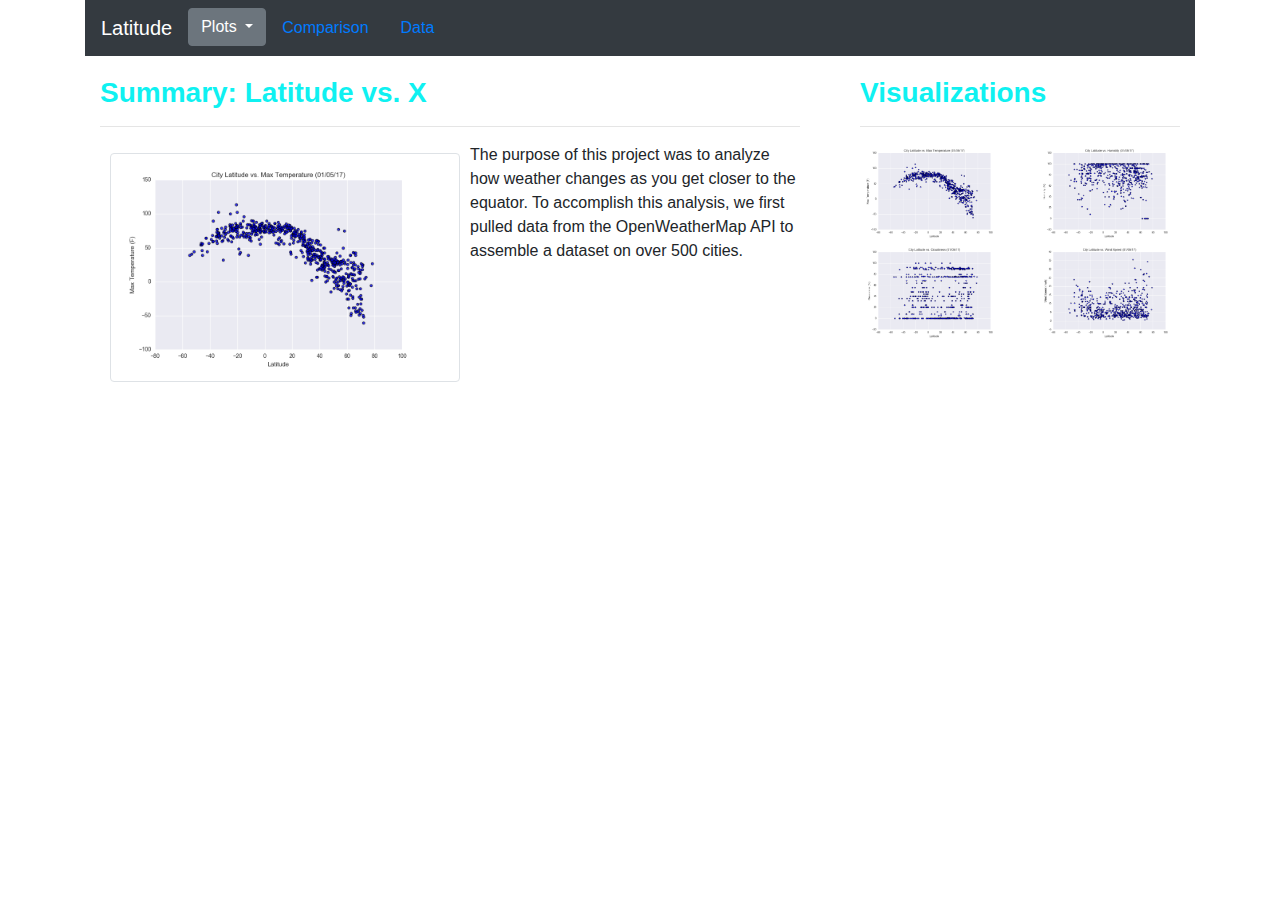
==== WebVisualizations/resources/index.html @ ceec7d44 "Changed name to main html" ====
<!DOCTYPE HTML>

<html lang="en">

    <head>
        <meta charset="UTF-8">
        <title>Weather Data Analysis</title>
        <link rel="stylesheet" href="https://stackpath.bootstrapcdn.com/bootstrap/4.3.1/css/bootstrap.min.css" integrity="sha384-ggOyR0iXCbMQv3Xipma34MD+dH/1fQ784/j6cY/iJTQUOhcWr7x9JvoRxT2MZw1T" crossorigin="anonymous">
        <link rel="stylesheet" href="style1.css">
    </head>
    <body>  
        <div class="container">
            <nav class="navbar navbar-expand-lg navbar-dark bg-dark">
                <a class="navbar-brand" href="app.html">Latitude</a>
                <button class="navbar-toggler" type="button" data-toggle="collapse" data-target="#navbarSupportedContent" aria-controls="navbarSupportedContent" aria-expanded="false" aria-label="Toggle navigation">
                    <span class="navbar-toggler-icon"></span>
                </button>
                <div class="collapse navbar-collapse" id="navbarSupportedContent">
                    <ul class="nav justify-content-end">
                        <li class="nav-item dropdown">
                            <button class="btn btn-secondary dropdown-toggle" type="button" id="dropdownMenuButton" data-toggle="dropdown" aria-haspopup="true" aria-expanded="false">
                                Plots
                            </button>
                            <div class="dropdown-menu active" aria-labelledby="navbarDropdown">
                                <a class="dropdown-item" href="maxtemp.html">Max Temp</a>
                                <a class="dropdown-item" href="humidity.html">Humidity</a>
                                <a class="dropdown-item" href="cloudiness.html">Cloudiness</a>
                                <a class="dropdown-item" href="windspeed.html">Wind Speed</a>
                            </div>
                        </li>
                        <li class="nav-item active">
                            <a class="nav-link" href="comparison.html">Comparison<span class="sr-only">(current)</span></a>
                        </li>
                        <li class="nav-item">
                            <a class="nav-link" href="cities.html">Data</a>
                        </li>
                    </ul
                </div>
            </nav>
        </div>

       
                
       

        <div class="container">    
            <div class="row">
                <div class="col-md-8 analyst">
                    <div class="col-md-12">
                        <h3 class = "header">Summary: Latitude vs. X </h3>
                        <hr>
                        <div class="thumbnail">
                            <img class="img-thumbnail float-left image" src="../viz/Fig1.png " width="50%" alt="temperature">
                        </div>
                        <p>The purpose of this project was to analyze how weather changes as you get closer to the equator. To accomplish this analysis, we first pulled data from the OpenWeatherMap API to assemble a dataset on over 500 cities.  </p> 
                    
                    </div>
                </div>
                <div class="col-md-4 vizualize">
                    <div class="col-md-12">
                        <h3 class = "header">Visualizations</h3>
                        <hr>
                        <div class="row">
                            <div class="col-3 col-md-6">
                                <a href="maxtemp.html"><img src="../viz/Fig1.png" width="100%"  alt="temperature">
                                </a> 
                            </div>
                            <div class="col-3 col-md-6">
                                <a href="humidity.html"><img src="../viz/Fig2.png" width="100%" alt="humidity"></a>
                            </div>
                        
                            <div class="col-3 col-md-6">
                                <a href="cloudiness.html"><img src="../viz/Fig3.png" width="100%"  alt="cloudiness"></a>
                            </div>
    
                            <div class="col-3 col-md-6">
                                <a href="windspeed.html"><img src="../viz/Fig4.png"width="100%"  alt="wind speed"></a>
                            </div>
                        </div>
                    </div>
                </div>
            </div>
        </div>


    






            <script src="https://code.jquery.com/jquery-3.3.1.slim.min.js" integrity="sha384-q8i/X+965DzO0rT7abK41JStQIAqVgRVzpbzo5smXKp4YfRvH+8abtTE1Pi6jizo" crossorigin="anonymous"></script>
            <script src="https://cdnjs.cloudflare.com/ajax/libs/popper.js/1.14.7/umd/popper.min.js" integrity="sha384-UO2eT0CpHqdSJQ6hJty5KVphtPhzWj9WO1clHTMGa3JDZwrnQq4sF86dIHNDz0W1" crossorigin="anonymous"></script>
            <script src="https://stackpath.bootstrapcdn.com/bootstrap/4.3.1/js/bootstrap.min.js" integrity="sha384-JjSmVgyd0p3pXB1rRibZUAYoIIy6OrQ6VrjIEaFf/nJGzIxFDsf4x0xIM+B07jRM" crossorigin="anonymous"></script>
    </body>
</html>
---- WebVisualizations/resources/style1.css ----
.image {
  align-content: center;
  padding-right:25px;
  margin:10px
}

.header {
  text-align: left;
  margin-top: 20px;
  color: rgb(15, 241, 241);
  font-family: 'Segoe UI', Tahoma, Geneva, Verdana, sans-serif ;
  font-weight: bold;
  text-shadow: black;
}



@media (max-width: 600px) {
    .analyst {
        position: relative;
        align-content: center;
        width: fit-content;
        padding-top: 20px ; 
        padding-bottom: 20px;  } 
    
    .vizualize {
      align-content: center;
        width: fit-content;
        padding-top: 20px ; 
      }
    
    .compare {
        align-content: center;
        width: 1200px;
        padding-right:25px;
        margin:10px
      }
    
    .centertext {
      text-align: center;
    }




}
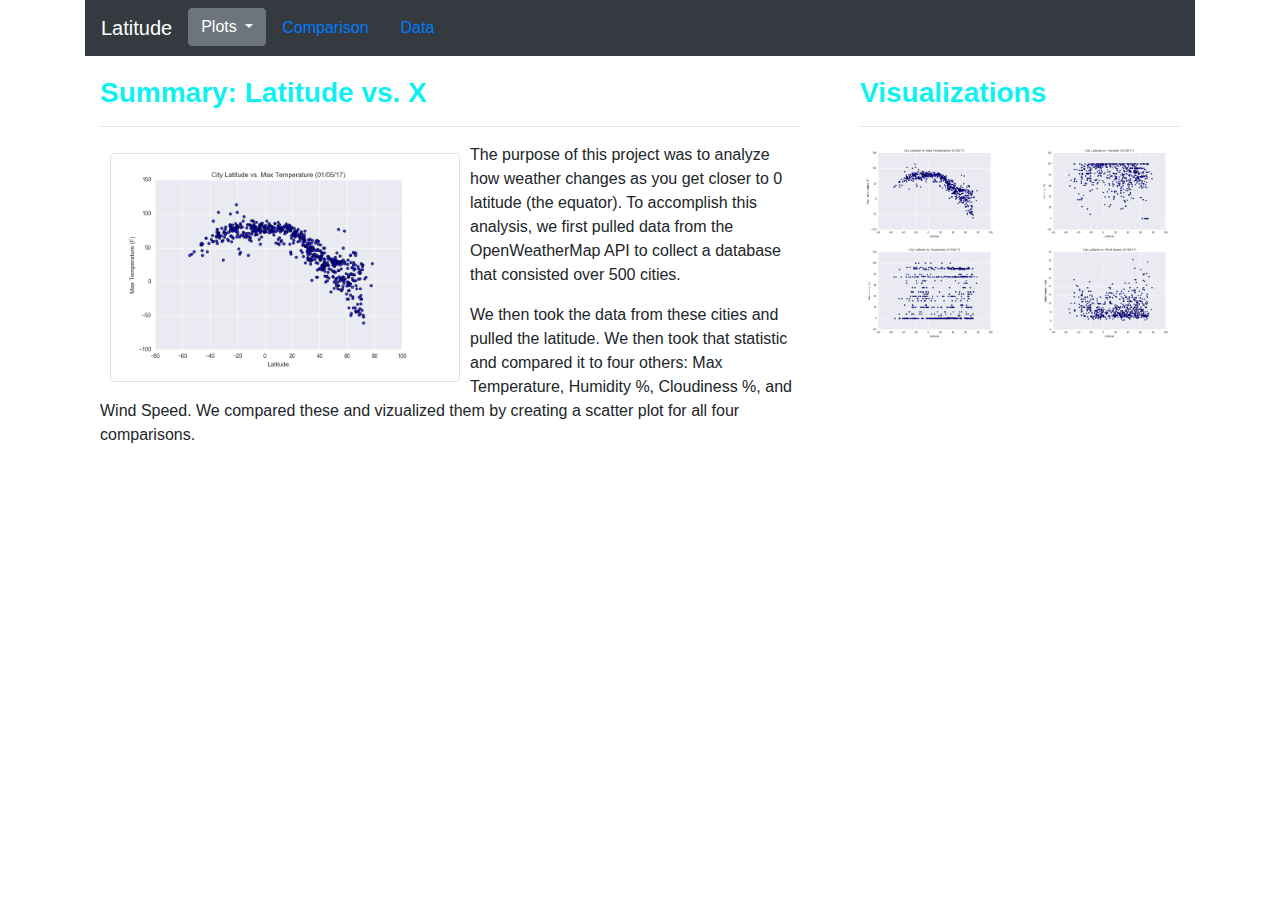
==== commit ddc57601: "format fixes" ====
--- a/WebVisualizations/resources/index.html
+++ b/WebVisualizations/resources/index.html
@@ -52,7 +52,8 @@
                         <div class="thumbnail">
                             <img class="img-thumbnail float-left image" src="../viz/Fig1.png " width="50%" alt="temperature">
                         </div>
-                        <p>The purpose of this project was to analyze how weather changes as you get closer to the equator. To accomplish this analysis, we first pulled data from the OpenWeatherMap API to assemble a dataset on over 500 cities.  </p> 
+                        <p>The purpose of this project was to analyze how weather changes as you get closer to 0 latitude (the equator). To accomplish this analysis, we first pulled data from the OpenWeatherMap API to collect a database that consisted over 500 cities.  </p> 
+                        <p>We then took the data from these cities and pulled the latitude. We then took that statistic and compared it to four others: Max Temperature, Humidity %, Cloudiness %, and Wind Speed. We compared these and vizualized them by creating a scatter plot for all four comparisons.   </p> 
                     
                     </div>
                 </div>
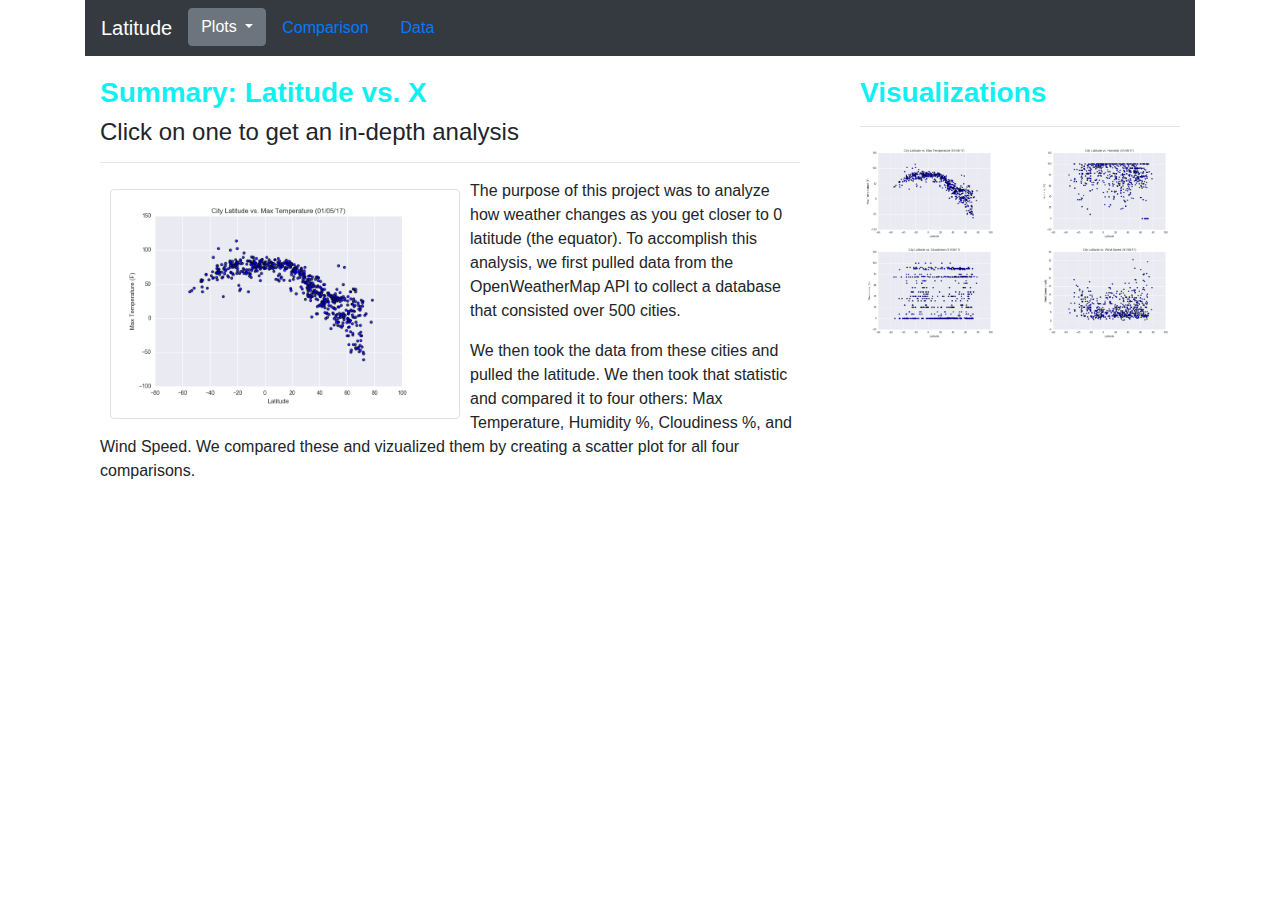
==== commit fa021ddb: "cosmetic fixes" ====
--- a/WebVisualizations/resources/index.html
+++ b/WebVisualizations/resources/index.html
@@ -4,6 +4,7 @@
 
     <head>
         <meta charset="UTF-8">
+        <link rel="shortcut icon" href="unnamed.ico" />
         <title>Weather Data Analysis</title>
         <link rel="stylesheet" href="https://stackpath.bootstrapcdn.com/bootstrap/4.3.1/css/bootstrap.min.css" integrity="sha384-ggOyR0iXCbMQv3Xipma34MD+dH/1fQ784/j6cY/iJTQUOhcWr7x9JvoRxT2MZw1T" crossorigin="anonymous">
         <link rel="stylesheet" href="style1.css">
@@ -11,7 +12,7 @@
     <body>  
         <div class="container">
             <nav class="navbar navbar-expand-lg navbar-dark bg-dark">
-                <a class="navbar-brand" href="app.html">Latitude</a>
+                <a class="navbar-brand" href="index.html">Latitude</a>
                 <button class="navbar-toggler" type="button" data-toggle="collapse" data-target="#navbarSupportedContent" aria-controls="navbarSupportedContent" aria-expanded="false" aria-label="Toggle navigation">
                     <span class="navbar-toggler-icon"></span>
                 </button>
@@ -48,6 +49,7 @@
                 <div class="col-md-8 analyst">
                     <div class="col-md-12">
                         <h3 class = "header">Summary: Latitude vs. X </h3>
+                        <h4>Click on one to get an in-depth analysis</h4>
                         <hr>
                         <div class="thumbnail">
                             <img class="img-thumbnail float-left image" src="../viz/Fig1.png " width="50%" alt="temperature">
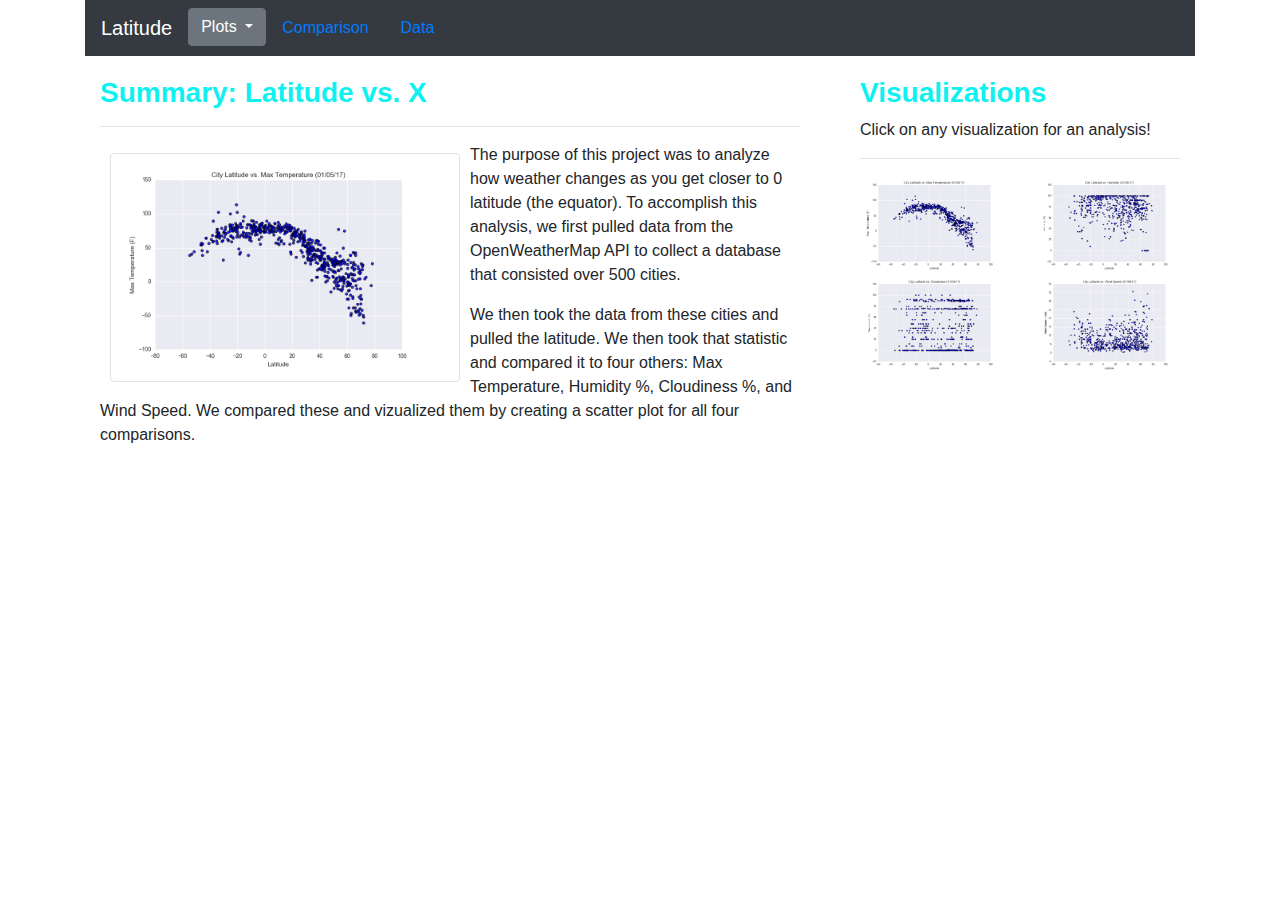
==== commit 474a9f04: "format fixes" ====
--- a/WebVisualizations/resources/index.html
+++ b/WebVisualizations/resources/index.html
@@ -5,7 +5,7 @@
     <head>
         <meta charset="UTF-8">
         <link rel="shortcut icon" href="unnamed.ico" />
-        <title>Weather Data Analysis</title>
+        <title>Latitude vs X</title>
         <link rel="stylesheet" href="https://stackpath.bootstrapcdn.com/bootstrap/4.3.1/css/bootstrap.min.css" integrity="sha384-ggOyR0iXCbMQv3Xipma34MD+dH/1fQ784/j6cY/iJTQUOhcWr7x9JvoRxT2MZw1T" crossorigin="anonymous">
         <link rel="stylesheet" href="style1.css">
     </head>
@@ -48,20 +48,20 @@
             <div class="row">
                 <div class="col-md-8 analyst">
                     <div class="col-md-12">
-                        <h3 class = "header">Summary: Latitude vs. X </h3>
-                        <h4>Click on one to get an in-depth analysis</h4>
+                        <h3 class = "header centertext">Summary: Latitude vs. X </h3>
                         <hr>
                         <div class="thumbnail">
-                            <img class="img-thumbnail float-left image" src="../viz/Fig1.png " width="50%" alt="temperature">
+                            <img class="img-thumbnail float-left image  analyst" src="../viz/Fig1.png " width="50%" alt="temperature">
                         </div>
-                        <p>The purpose of this project was to analyze how weather changes as you get closer to 0 latitude (the equator). To accomplish this analysis, we first pulled data from the OpenWeatherMap API to collect a database that consisted over 500 cities.  </p> 
-                        <p>We then took the data from these cities and pulled the latitude. We then took that statistic and compared it to four others: Max Temperature, Humidity %, Cloudiness %, and Wind Speed. We compared these and vizualized them by creating a scatter plot for all four comparisons.   </p> 
+                        <p class = "centertext">The purpose of this project was to analyze how weather changes as you get closer to 0 latitude (the equator). To accomplish this analysis, we first pulled data from the OpenWeatherMap API to collect a database that consisted over 500 cities.  </p> 
+                        <p class = "centertext">We then took the data from these cities and pulled the latitude. We then took that statistic and compared it to four others: Max Temperature, Humidity %, Cloudiness %, and Wind Speed. We compared these and vizualized them by creating a scatter plot for all four comparisons.   </p> 
                     
                     </div>
                 </div>
                 <div class="col-md-4 vizualize">
                     <div class="col-md-12">
-                        <h3 class = "header">Visualizations</h3>
+                        <h3 class = "header centertext">Visualizations</h3>
+                        <p class = "centertext">Click on any visualization for an analysis!</p>
                         <hr>
                         <div class="row">
                             <div class="col-3 col-md-6">
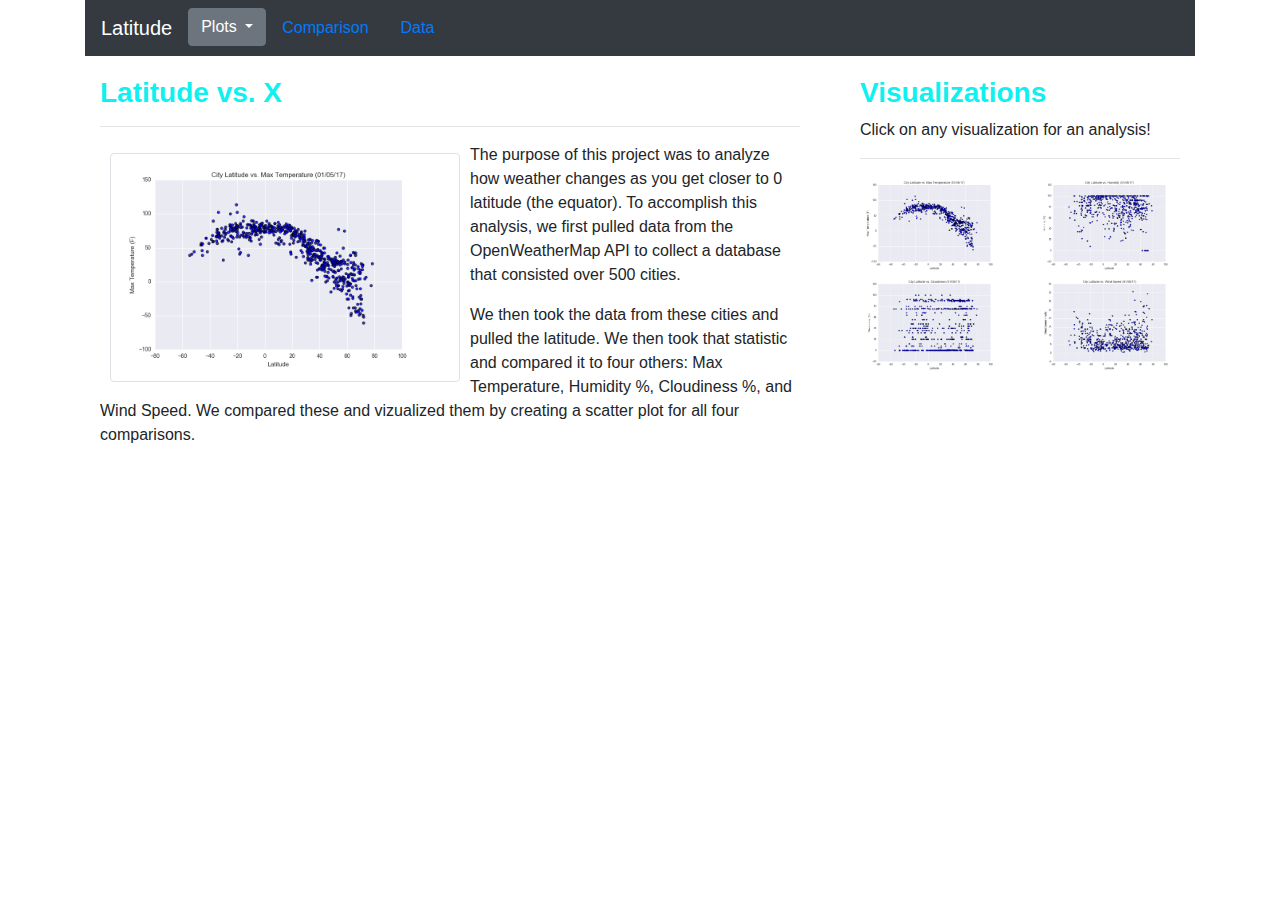
==== commit 15d63b79: "simplify headers" ====
--- a/WebVisualizations/resources/index.html
+++ b/WebVisualizations/resources/index.html
@@ -48,7 +48,7 @@
             <div class="row">
                 <div class="col-md-8 analyst">
                     <div class="col-md-12">
-                        <h3 class = "header centertext">Summary: Latitude vs. X </h3>
+                        <h3 class = "header centertext">Latitude vs. X </h3>
                         <hr>
                         <div class="thumbnail">
                             <img class="img-thumbnail float-left image  analyst" src="../viz/Fig1.png " width="50%" alt="temperature">
--- a/WebVisualizations/resources/style1.css
+++ b/WebVisualizations/resources/style1.css
@@ -37,7 +37,7 @@
       }
     
     .centertext {
-      text-align: center;
+      text-align: center
     }
 
 
